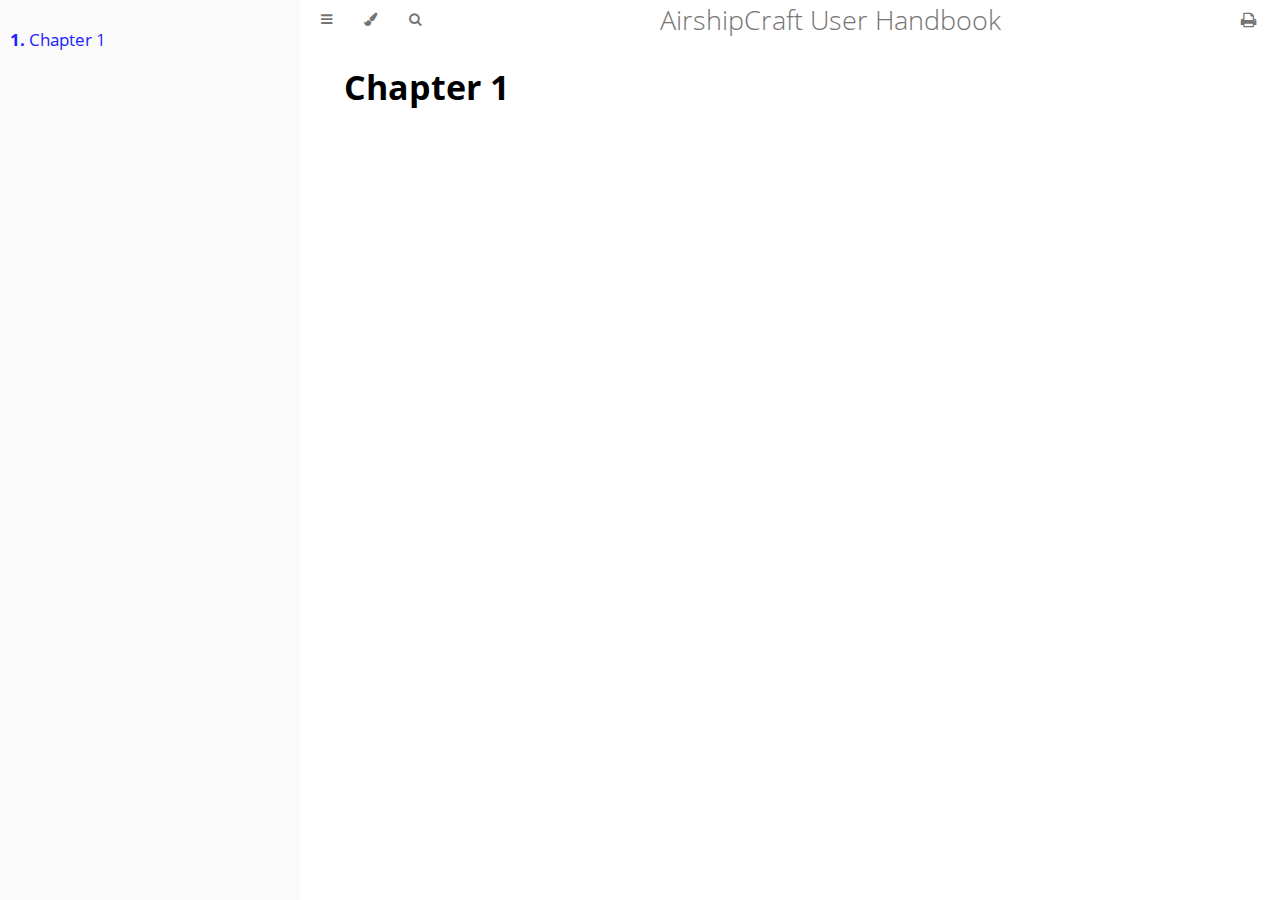
==== book/index.html @ 311da5c6 "init" ====
<!DOCTYPE HTML>
<html lang="en" class="sidebar-visible no-js light">
    <head>
        <!-- Book generated using mdBook -->
        <meta charset="UTF-8">
        <title>Chapter 1 - AirshipCraft User Handbook</title>


        <!-- Custom HTML head -->
        
        <meta name="description" content="">
        <meta name="viewport" content="width=device-width, initial-scale=1">
        <meta name="theme-color" content="#ffffff" />

        <link rel="icon" href="favicon.svg">
        <link rel="shortcut icon" href="favicon.png">
        <link rel="stylesheet" href="css/variables.css">
        <link rel="stylesheet" href="css/general.css">
        <link rel="stylesheet" href="css/chrome.css">
        <link rel="stylesheet" href="css/print.css" media="print">

        <!-- Fonts -->
        <link rel="stylesheet" href="FontAwesome/css/font-awesome.css">
        <link rel="stylesheet" href="fonts/fonts.css">

        <!-- Highlight.js Stylesheets -->
        <link rel="stylesheet" href="highlight.css">
        <link rel="stylesheet" href="tomorrow-night.css">
        <link rel="stylesheet" href="ayu-highlight.css">

        <!-- Custom theme stylesheets -->
        <link rel="stylesheet" href="theme/pagetoc.css">

    </head>
    <body>
        <!-- Provide site root to javascript -->
        <script>
            var path_to_root = "";
            var default_theme = window.matchMedia("(prefers-color-scheme: dark)").matches ? "navy" : "light";
        </script>

        <!-- Work around some values being stored in localStorage wrapped in quotes -->
        <script>
            try {
                var theme = localStorage.getItem('mdbook-theme');
                var sidebar = localStorage.getItem('mdbook-sidebar');

                if (theme.startsWith('"') && theme.endsWith('"')) {
                    localStorage.setItem('mdbook-theme', theme.slice(1, theme.length - 1));
                }

                if (sidebar.startsWith('"') && sidebar.endsWith('"')) {
                    localStorage.setItem('mdbook-sidebar', sidebar.slice(1, sidebar.length - 1));
                }
            } catch (e) { }
        </script>

        <!-- Set the theme before any content is loaded, prevents flash -->
        <script>
            var theme;
            try { theme = localStorage.getItem('mdbook-theme'); } catch(e) { }
            if (theme === null || theme === undefined) { theme = default_theme; }
            var html = document.querySelector('html');
            html.classList.remove('no-js')
            html.classList.remove('light')
            html.classList.add(theme);
            html.classList.add('js');
        </script>

        <!-- Hide / unhide sidebar before it is displayed -->
        <script>
            var html = document.querySelector('html');
            var sidebar = 'hidden';
            if (document.body.clientWidth >= 1080) {
                try { sidebar = localStorage.getItem('mdbook-sidebar'); } catch(e) { }
                sidebar = sidebar || 'visible';
            }
            html.classList.remove('sidebar-visible');
            html.classList.add("sidebar-" + sidebar);
        </script>

        <nav id="sidebar" class="sidebar" aria-label="Table of contents">
            <div class="sidebar-scrollbox">
                <ol class="chapter"><li class="chapter-item expanded "><a href="chapter_1.html" class="active"><strong aria-hidden="true">1.</strong> Chapter 1</a></li></ol>
            </div>
            <div id="sidebar-resize-handle" class="sidebar-resize-handle"></div>
        </nav>

        <div id="page-wrapper" class="page-wrapper">

            <div class="page">
                                <div id="menu-bar-hover-placeholder"></div>
                <div id="menu-bar" class="menu-bar sticky bordered">
                    <div class="left-buttons">
                        <button id="sidebar-toggle" class="icon-button" type="button" title="Toggle Table of Contents" aria-label="Toggle Table of Contents" aria-controls="sidebar">
                            <i class="fa fa-bars"></i>
                        </button>
                        <button id="theme-toggle" class="icon-button" type="button" title="Change theme" aria-label="Change theme" aria-haspopup="true" aria-expanded="false" aria-controls="theme-list">
                            <i class="fa fa-paint-brush"></i>
                        </button>
                        <ul id="theme-list" class="theme-popup" aria-label="Themes" role="menu">
                            <li role="none"><button role="menuitem" class="theme" id="light">Light</button></li>
                            <li role="none"><button role="menuitem" class="theme" id="rust">Rust</button></li>
                            <li role="none"><button role="menuitem" class="theme" id="coal">Coal</button></li>
                            <li role="none"><button role="menuitem" class="theme" id="navy">Navy</button></li>
                            <li role="none"><button role="menuitem" class="theme" id="ayu">Ayu</button></li>
                        </ul>
                        <button id="search-toggle" class="icon-button" type="button" title="Search. (Shortkey: s)" aria-label="Toggle Searchbar" aria-expanded="false" aria-keyshortcuts="S" aria-controls="searchbar">
                            <i class="fa fa-search"></i>
                        </button>
                    </div>

                    <h1 class="menu-title">AirshipCraft User Handbook</h1>

                    <div class="right-buttons">
                        <a href="print.html" title="Print this book" aria-label="Print this book">
                            <i id="print-button" class="fa fa-print"></i>
                        </a>

                    </div>
                </div>

                <div id="search-wrapper" class="hidden">
                    <form id="searchbar-outer" class="searchbar-outer">
                        <input type="search" id="searchbar" name="searchbar" placeholder="Search this book ..." aria-controls="searchresults-outer" aria-describedby="searchresults-header">
                    </form>
                    <div id="searchresults-outer" class="searchresults-outer hidden">
                        <div id="searchresults-header" class="searchresults-header"></div>
                        <ul id="searchresults">
                        </ul>
                    </div>
                </div>

                <!-- Apply ARIA attributes after the sidebar and the sidebar toggle button are added to the DOM -->
                <script>
                    document.getElementById('sidebar-toggle').setAttribute('aria-expanded', sidebar === 'visible');
                    document.getElementById('sidebar').setAttribute('aria-hidden', sidebar !== 'visible');
                    Array.from(document.querySelectorAll('#sidebar a')).forEach(function(link) {
                        link.setAttribute('tabIndex', sidebar === 'visible' ? 0 : -1);
                    });
                </script>

                <div id="content" class="content">
                    <main>
                        <!-- Page table of contents -->
                        <div class="sidetoc"><nav class="pagetoc"></nav></div>

                        <h1 id="chapter-1"><a class="header" href="#chapter-1">Chapter 1</a></h1>

                    </main>

                    <nav class="nav-wrapper" aria-label="Page navigation">
                        <!-- Mobile navigation buttons -->


                        <div style="clear: both"></div>
                    </nav>
                </div>
            </div>

            <nav class="nav-wide-wrapper" aria-label="Page navigation">

            </nav>

        </div>




        <script>
            window.playground_copyable = true;
        </script>


        <script src="elasticlunr.min.js"></script>
        <script src="mark.min.js"></script>
        <script src="searcher.js"></script>

        <script src="clipboard.min.js"></script>
        <script src="highlight.js"></script>
        <script src="book.js"></script>

        <!-- Custom JS scripts -->
        <script src="theme/pagetoc.js"></script>


    </body>
</html>
---- book/css/variables.css ----
/* Globals */

:root {
    --sidebar-width: 300px;
    --page-padding: 15px;
    --content-max-width: 82%;
    --menu-bar-height: 40px;
    --mono-font: "Source Code Pro", Consolas, "Ubuntu Mono", Menlo, "DejaVu Sans Mono", monospace, monospace;
    --code-font-size: 0.875em /* please adjust the ace font size accordingly in editor.js */
    --pagetoc-width: 13%;
    --pagetoc-fontsize: 14.5px;
}

@media only screen and (max-width:1439px) {
 :root{
    --content-max-width: 98%;
  }
}

@media only screen and (max-width:1439px) {
 :root{
    --content-max-width: 98%;
  }
}

/* Themes */

.ayu {
    --bg: hsl(210, 25%, 8%);
    --fg: #c5c5c5;

    --sidebar-bg: #14191f;
    --sidebar-fg: #c8c9db;
    --sidebar-non-existant: #5c6773;
    --sidebar-active: #ffb454;
    --sidebar-spacer: #2d334f;

    --scrollbar: var(--sidebar-fg);

    --icons: #737480;
    --icons-hover: #b7b9cc;

    --links: #0096cf;

    --inline-code-color: #ffb454;

    --theme-popup-bg: #14191f;
    --theme-popup-border: #5c6773;
    --theme-hover: #191f26;

    --quote-bg: hsl(226, 15%, 17%);
    --quote-border: hsl(226, 15%, 22%);

    --table-border-color: hsl(210, 25%, 13%);
    --table-header-bg: hsl(210, 25%, 28%);
    --table-alternate-bg: hsl(210, 25%, 11%);

    --searchbar-border-color: #848484;
    --searchbar-bg: #424242;
    --searchbar-fg: #fff;
    --searchbar-shadow-color: #d4c89f;
    --searchresults-header-fg: #666;
    --searchresults-border-color: #888;
    --searchresults-li-bg: #252932;
    --search-mark-bg: #e3b171;
}

.coal {
    --bg: hsl(200, 7%, 8%);
    --fg: #98a3ad;

    --sidebar-bg: #292c2f;
    --sidebar-fg: #a1adb8;
    --sidebar-non-existant: #505254;
    --sidebar-active: #3473ad;
    --sidebar-spacer: #393939;

    --scrollbar: var(--sidebar-fg);

    --icons: #43484d;
    --icons-hover: #b3c0cc;

    --links: #2b79a2;

    --inline-code-color: #ffb454;

    --theme-popup-bg: #141617;
    --theme-popup-border: #43484d;
    --theme-hover: #1f2124;

    --quote-bg: hsl(234, 21%, 18%);
    --quote-border: hsl(234, 21%, 23%);

    --table-border-color: hsl(200, 7%, 13%);
    --table-header-bg: hsl(200, 7%, 28%);
    --table-alternate-bg: hsl(200, 7%, 11%);

    --searchbar-border-color: #aaa;
    --searchbar-bg: #b7b7b7;
    --searchbar-fg: #000;
    --searchbar-shadow-color: #aaa;
    --searchresults-header-fg: #666;
    --searchresults-border-color: #98a3ad;
    --searchresults-li-bg: #2b2b2f;
    --search-mark-bg: #355c7d;
}

.light {
    --bg: hsl(0, 0%, 100%);
    --fg: hsl(0, 0%, 0%);

    --sidebar-bg: #fafafa;
    --sidebar-fg: hsl(0, 0%, 0%);
    --sidebar-non-existant: #aaaaaa;
    --sidebar-active: #1f1fff;
    --sidebar-spacer: #f4f4f4;

    --scrollbar: #8F8F8F;

    --icons: #747474;
    --icons-hover: #000000;

    --links: #1f1fff;

    --inline-code-color: #F42C4C;

    --theme-popup-bg: #fafafa;
    --theme-popup-border: #cccccc;
    --theme-hover: #e6e6e6;

    --quote-bg: hsl(197, 37%, 96%);
    --quote-border: hsl(197, 37%, 91%);

    --table-border-color: hsl(0, 0%, 95%);
    --table-header-bg: hsl(0, 0%, 80%);
    --table-alternate-bg: hsl(0, 0%, 97%);

    --searchbar-border-color: #aaa;
    --searchbar-bg: #fafafa;
    --searchbar-fg: #000;
    --searchbar-shadow-color: #aaa;
    --searchresults-header-fg: #666;
    --searchresults-border-color: #888;
    --searchresults-li-bg: #e4f2fe;
    --search-mark-bg: #a2cff5;
}

.navy {
    --bg: hsl(226, 23%, 11%);
    --fg: #bcbdd0;

    --sidebar-bg: #282d3f;
    --sidebar-fg: #c8c9db;
    --sidebar-non-existant: #505274;
    --sidebar-active: #2b79a2;
    --sidebar-spacer: #2d334f;

    --scrollbar: var(--sidebar-fg);

    --icons: #737480;
    --icons-hover: #b7b9cc;

    --links: #2b79a2;

    --inline-code-color: #ffb454;

    --theme-popup-bg: #161923;
    --theme-popup-border: #737480;
    --theme-hover: #282e40;

    --quote-bg: hsl(226, 15%, 17%);
    --quote-border: hsl(226, 15%, 22%);

    --table-border-color: hsl(226, 23%, 16%);
    --table-header-bg: hsl(226, 23%, 31%);
    --table-alternate-bg: hsl(226, 23%, 14%);

    --searchbar-border-color: #aaa;
    --searchbar-bg: #aeaec6;
    --searchbar-fg: #000;
    --searchbar-shadow-color: #aaa;
    --searchresults-header-fg: #5f5f71;
    --searchresults-border-color: #5c5c68;
    --searchresults-li-bg: #242430;
    --search-mark-bg: #a2cff5;
}

.rust {
    --bg: hsl(60, 9%, 87%);
    --fg: #262625;

    --sidebar-bg: #3b2e2a;
    --sidebar-fg: #c8c9db;
    --sidebar-non-existant: #505254;
    --sidebar-active: #e69f67;
    --sidebar-spacer: #45373a;

    --scrollbar: var(--sidebar-fg);

    --icons: #737480;
    --icons-hover: #262625;

    --links: #1f1fff;

    --inline-code-color: #F42C4C;

    --theme-popup-bg: #e1e1db;
    --theme-popup-border: #b38f6b;
    --theme-hover: #99908a;

    --quote-bg: hsl(60, 5%, 75%);
    --quote-border: hsl(60, 5%, 70%);

    --table-border-color: hsl(60, 9%, 82%);
    --table-header-bg: #b3a497;
    --table-alternate-bg: hsl(60, 9%, 84%);

    --searchbar-border-color: #aaa;
    --searchbar-bg: #fafafa;
    --searchbar-fg: #000;
    --searchbar-shadow-color: #aaa;
    --searchresults-header-fg: #666;
    --searchresults-border-color: #888;
    --searchresults-li-bg: #dec2a2;
    --search-mark-bg: #e69f67;
}

@media (prefers-color-scheme: dark) {
    .light.no-js {
        --bg: hsl(200, 7%, 8%);
        --fg: #98a3ad;

        --sidebar-bg: #292c2f;
        --sidebar-fg: #a1adb8;
        --sidebar-non-existant: #505254;
        --sidebar-active: #3473ad;
        --sidebar-spacer: #393939;

        --scrollbar: var(--sidebar-fg);

        --icons: #43484d;
        --icons-hover: #b3c0cc;

        --links: #2b79a2;

        --inline-code-color: #c5c8c6;

        --theme-popup-bg: #141617;
        --theme-popup-border: #43484d;
        --theme-hover: #1f2124;

        --quote-bg: hsl(234, 21%, 18%);
        --quote-border: hsl(234, 21%, 23%);

        --table-border-color: hsl(200, 7%, 13%);
        --table-header-bg: hsl(200, 7%, 28%);
        --table-alternate-bg: hsl(200, 7%, 11%);

        --searchbar-border-color: #aaa;
        --searchbar-bg: #b7b7b7;
        --searchbar-fg: #000;
        --searchbar-shadow-color: #aaa;
        --searchresults-header-fg: #666;
        --searchresults-border-color: #98a3ad;
        --searchresults-li-bg: #2b2b2f;
        --search-mark-bg: #355c7d;
    }
}
---- book/css/general.css ----
/* Base styles and content styles */

@import 'variables.css';

:root {
    /* Browser default font-size is 16px, this way 1 rem = 10px */
    font-size: 70%;
}

html {
    font-family: "Open Sans", sans-serif;
    color: var(--fg);
    background-color: var(--bg);
    text-size-adjust: none;
    -webkit-text-size-adjust: none;
}

body {
    margin: 0;
    font-size: 1.5rem;
    overflow-x: hidden;
}

code {
    font-family: var(--mono-font) !important;
    font-size: 0.9em;
}

/* make long words/inline code not x overflow */
main {
    overflow-wrap: break-word;
}

/* make wide tables scroll if they overflow */
.table-wrapper {
    overflow-x: auto;
}

/* Don't change font size in headers. */
h1 code, h2 code, h3 code, h4 code, h5 code, h6 code {
    font-size: unset;
}

.left { float: left; }
.right { float: right; }
.boring { opacity: 0.6; }
.hide-boring .boring { display: none; }
.hidden { display: none !important; }

h2, h3 { margin-top: 2.5em; }
h4, h5 { margin-top: 2em; }

.header + .header h3,
.header + .header h4,
.header + .header h5 {
    margin-top: 1em;
}

h1:target::before,
h2:target::before,
h3:target::before,
h4:target::before,
h5:target::before,
h6:target::before {
    display: inline-block;
    content: "»";
    margin-left: -30px;
    width: 30px;
}

/* This is broken on Safari as of version 14, but is fixed
   in Safari Technology Preview 117 which I think will be Safari 14.2.
   https://bugs.webkit.org/show_bug.cgi?id=218076
*/
:target {
    scroll-margin-top: calc(var(--menu-bar-height) + 0.5em);
}

.page {
    outline: 0;
    padding: 0 var(--page-padding);
    margin-top: calc(0px - var(--menu-bar-height)); /* Compensate for the #menu-bar-hover-placeholder */
}
.page-wrapper {
    box-sizing: border-box;
}
.js:not(.sidebar-resizing) .page-wrapper {
    transition: margin-left 0.3s ease, transform 0.3s ease; /* Animation: slide away */
}

.content {
    overflow-y: auto;
    padding: 0 10px;
}
.content main {
    margin-left: 2%;
    margin-right: 2%;
    max-width: var(--content-max-width);
}
.content p { line-height: 1.45em; }
.content ol { line-height: 1.45em; }
.content ul { line-height: 1.45em; }
.content a { text-decoration: none; }
.content a:hover { text-decoration: underline; }
.content img, .content video { max-width: 100%; }
.content .header:link,
.content .header:visited {
    color: var(--fg);
}
.content .header:link,
.content .header:visited:hover {
    text-decoration: none;
}

table {
    margin: 0 auto;
    border-collapse: collapse;
}
table td {
    padding: 3px 20px;
    border: 1px var(--table-border-color) solid;
}
table thead {
    background: var(--table-header-bg);
}
table thead td {
    font-weight: 700;
    border: none;
}
table thead th {
    padding: 3px 20px;
}
table thead tr {
    border: 1px var(--table-header-bg) solid;
}
/* Alternate background colors for rows */
table tbody tr:nth-child(2n) {
    background: var(--table-alternate-bg);
}


blockquote {
    margin: 20px 0;
    padding: 0 20px;
    color: var(--fg);
    background-color: var(--quote-bg);
    border-top: .1em solid var(--quote-border);
    border-bottom: .1em solid var(--quote-border);
}

kbd {
    background-color: var(--table-border-color);
    border-radius: 4px;
    border: solid 1px var(--theme-popup-border);
    box-shadow: inset 0 -1px 0 var(--theme-hover);
    display: inline-block;
    font-size: var(--code-font-size);
    font-family: var(--mono-font);
    line-height: 10px;
    padding: 4px 5px;
    vertical-align: middle;
}

:not(.footnote-definition) + .footnote-definition,
.footnote-definition + :not(.footnote-definition) {
    margin-top: 2em;
}
.footnote-definition {
    font-size: 0.9em;
    margin: 0.5em 0;
}
.footnote-definition p {
    display: inline;
}

.tooltiptext {
    position: absolute;
    visibility: hidden;
    color: #fff;
    background-color: #333;
    transform: translateX(-50%); /* Center by moving tooltip 50% of its width left */
    left: -8px; /* Half of the width of the icon */
    top: -35px;
    font-size: 0.8em;
    text-align: center;
    border-radius: 6px;
    padding: 5px 8px;
    margin: 5px;
    z-index: 1000;
}
.tooltipped .tooltiptext {
    visibility: visible;
}

.chapter li.part-title {
    color: var(--sidebar-fg);
    margin: 5px 0px;
    font-weight: bold;
}

.result-no-output {
    font-style: italic;
}
---- book/css/chrome.css ----
/* CSS for UI elements (a.k.a. chrome) */

@import 'variables.css';

::-webkit-scrollbar {
    background: var(--bg);
}
::-webkit-scrollbar-thumb {
    background: var(--scrollbar);
}
html {
    scrollbar-color: var(--scrollbar) var(--bg);
}
#searchresults a,
.content a:link,
a:visited,
a > .hljs {
    color: var(--links);
}

/* Menu Bar */

#menu-bar,
#menu-bar-hover-placeholder {
    z-index: 101;
    margin: auto calc(0px - var(--page-padding));
}
#menu-bar {
    position: relative;
    display: flex;
    flex-wrap: wrap;
    background-color: var(--bg);
    border-bottom-color: var(--bg);
    border-bottom-width: 1px;
    border-bottom-style: solid;
}
#menu-bar.sticky,
.js #menu-bar-hover-placeholder:hover + #menu-bar,
.js #menu-bar:hover,
.js.sidebar-visible #menu-bar {
    position: -webkit-sticky;
    position: sticky;
    top: 0 !important;
}
#menu-bar-hover-placeholder {
    position: sticky;
    position: -webkit-sticky;
    top: 0;
    height: var(--menu-bar-height);
}
#menu-bar.bordered {
    border-bottom-color: var(--table-border-color);
}
#menu-bar i, #menu-bar .icon-button {
    position: relative;
    padding: 0 8px;
    z-index: 10;
    line-height: var(--menu-bar-height);
    cursor: pointer;
    transition: color 0.5s;
}
@media only screen and (max-width: 420px) {
    #menu-bar i, #menu-bar .icon-button {
        padding: 0 5px;
    }
}

.icon-button {
    border: none;
    background: none;
    padding: 0;
    color: inherit;
}
.icon-button i {
    margin: 0;
}

.right-buttons {
    margin: 0 15px;
}
.right-buttons a {
    text-decoration: none;
}

.left-buttons {
    display: flex;
    margin: 0 5px;
}
.no-js .left-buttons {
    display: none;
}

.menu-title {
    display: inline-block;
    font-weight: 200;
    font-size: 2.4rem;
    line-height: var(--menu-bar-height);
    text-align: center;
    margin: 0;
    flex: 1;
    white-space: nowrap;
    overflow: hidden;
    text-overflow: ellipsis;
}
.js .menu-title {
    cursor: pointer;
}

.menu-bar,
.menu-bar:visited,
.nav-chapters,
.nav-chapters:visited,
.mobile-nav-chapters,
.mobile-nav-chapters:visited,
.menu-bar .icon-button,
.menu-bar a i {
    color: var(--icons);
}

.menu-bar i:hover,
.menu-bar .icon-button:hover,
.nav-chapters:hover,
.mobile-nav-chapters i:hover {
    color: var(--icons-hover);
}

/* Nav Icons */

.nav-chapters {
    font-size: 2.5em;
    text-align: center;
    text-decoration: none;

    position: fixed;
    top: 0;
    bottom: 0;
    margin: 0;
    max-width: auto;
    min-width: auto;

    display: flex;
    justify-content: center;
    align-content: center;
    flex-direction: column;

    transition: color 0.5s, background-color 0.5s;
}

.nav-chapters:hover {
    text-decoration: none;
    background-color: var(--theme-hover);
    transition: background-color 0.15s, color 0.15s;
}

.nav-wrapper {
    margin-top: 50px;
    display: none;
}

.mobile-nav-chapters {
    font-size: 2.5em;
    text-align: center;
    text-decoration: none;
    width: 90px;
    border-radius: 5px;
    background-color: var(--sidebar-bg);
}

.previous {
    float: left;
}

.next {
    float: right;
    right: var(--page-padding);
}

@media only screen and (max-width: 1080px) {
    .nav-wide-wrapper { display: none; }
    .nav-wrapper { display: block; }
}

@media only screen and (max-width: 1380px) {
    .sidebar-visible .nav-wide-wrapper { display: none; }
    .sidebar-visible .nav-wrapper { display: block; }
}

/* Inline code */

:not(pre) > .hljs {
    display: inline;
    padding: 0.1em 0.3em;
    border-radius: 3px;
}

:not(pre):not(a) > .hljs {
    color: var(--inline-code-color);
    overflow-x: initial;
}

a:hover > .hljs {
    text-decoration: underline;
}

pre {
    position: relative;
}
pre > .buttons {
    position: absolute;
    z-index: 100;
    right: 0px;
    top: 2px;
    margin: 0px;
    padding: 2px 0px;

    color: var(--sidebar-fg);
    cursor: pointer;
    visibility: hidden;
    opacity: 0;
    transition: visibility 0.1s linear, opacity 0.1s linear;
}
pre:hover > .buttons {
    visibility: visible;
    opacity: 1
}
pre > .buttons :hover {
    color: var(--sidebar-active);
    border-color: var(--icons-hover);
    background-color: var(--theme-hover);
}
pre > .buttons i {
    margin-left: 8px;
}
pre > .buttons button {
    cursor: inherit;
    margin: 0px 5px;
    padding: 3px 5px;
    font-size: 14px;

    border-style: solid;
    border-width: 1px;
    border-radius: 4px;
    border-color: var(--icons);
    background-color: var(--theme-popup-bg);
    transition: 100ms;
    transition-property: color,border-color,background-color;
    color: var(--icons);
}
@media (pointer: coarse) {
    pre > .buttons button {
        /* On mobile, make it easier to tap buttons. */
        padding: 0.3rem 1rem;
    }
}
pre > code {
    padding: 1rem;
}

/* FIXME: ACE editors overlap their buttons because ACE does absolute
   positioning within the code block which breaks padding. The only solution I
   can think of is to move the padding to the outer pre tag (or insert a div
   wrapper), but that would require fixing a whole bunch of CSS rules.
*/
.hljs.ace_editor {
  padding: 0rem 0rem;
}

pre > .result {
    margin-top: 10px;
}

/* Search */

#searchresults a {
    text-decoration: none;
}

mark {
    border-radius: 2px;
    padding: 0 3px 1px 3px;
    margin: 0 -3px -1px -3px;
    background-color: var(--search-mark-bg);
    transition: background-color 300ms linear;
    cursor: pointer;
}

mark.fade-out {
    background-color: rgba(0,0,0,0) !important;
    cursor: auto;
}

.searchbar-outer {
    margin-left: auto;
    margin-right: auto;
    max-width: var(--content-max-width);
}

#searchbar {
    width: 100%;
    margin: 5px auto 0px auto;
    padding: 10px 16px;
    transition: box-shadow 300ms ease-in-out;
    border: 1px solid var(--searchbar-border-color);
    border-radius: 3px;
    background-color: var(--searchbar-bg);
    color: var(--searchbar-fg);
}
#searchbar:focus,
#searchbar.active {
    box-shadow: 0 0 3px var(--searchbar-shadow-color);
}

.searchresults-header {
    font-weight: bold;
    font-size: 1em;
    padding: 18px 0 0 5px;
    color: var(--searchresults-header-fg);
}

.searchresults-outer {
    margin-left: auto;
    margin-right: auto;
    max-width: var(--content-max-width);
    border-bottom: 1px dashed var(--searchresults-border-color);
}

ul#searchresults {
    list-style: none;
    padding-left: 20px;
}
ul#searchresults li {
    margin: 10px 0px;
    padding: 2px;
    border-radius: 2px;
}
ul#searchresults li.focus {
    background-color: var(--searchresults-li-bg);
}
ul#searchresults span.teaser {
    display: block;
    clear: both;
    margin: 5px 0 0 20px;
    font-size: 0.8em;
}
ul#searchresults span.teaser em {
    font-weight: bold;
    font-style: normal;
}

/* Sidebar */

.sidebar {
    position: fixed;
    left: 0;
    top: 0;
    bottom: 0;
    width: var(--sidebar-width);
    font-size: 1em;
    box-sizing: border-box;
    -webkit-overflow-scrolling: touch;
    overscroll-behavior-y: contain;
    background-color: var(--sidebar-bg);
    color: var(--sidebar-fg);
}
.sidebar-resizing {
    -moz-user-select: none;
    -webkit-user-select: none;
    -ms-user-select: none;
    user-select: none;
}
.js:not(.sidebar-resizing) .sidebar {
    transition: transform 0.3s; /* Animation: slide away */
}
.sidebar code {
    line-height: 2em;
}
.sidebar .sidebar-scrollbox {
    overflow-y: auto;
    position: absolute;
    top: 0;
    bottom: 0;
    left: 0;
    right: 0;
    padding: 10px 10px;
}
.sidebar .sidebar-resize-handle {
    position: absolute;
    cursor: col-resize;
    width: 0;
    right: 0;
    top: 0;
    bottom: 0;
}
.js .sidebar .sidebar-resize-handle {
    cursor: col-resize;
    width: 5px;
}
.sidebar-hidden .sidebar {
    transform: translateX(calc(0px - var(--sidebar-width)));
}
.sidebar::-webkit-scrollbar {
    background: var(--sidebar-bg);
}
.sidebar::-webkit-scrollbar-thumb {
    background: var(--scrollbar);
}

.sidebar-visible .page-wrapper {
    transform: translateX(var(--sidebar-width));
}
@media only screen and (min-width: 620px) {
    .sidebar-visible .page-wrapper {
        transform: none;
        margin-left: var(--sidebar-width);
    }
}

.chapter {
    list-style: none outside none;
    padding-left: 0;
    line-height: 2em;
}

.chapter ol {
    width: 100%;
}

.chapter li {
    display: flex;
    color: var(--sidebar-non-existant);
}
.chapter li a {
    display: block;
    padding: 0;
    text-decoration: none;
    color: var(--sidebar-fg);
}

.chapter li a:hover {
    color: var(--sidebar-active);
}

.chapter li a.active {
    color: var(--sidebar-active);
}

.chapter li > a.toggle {
    cursor: pointer;
    display: block;
    margin-left: auto;
    padding: 0 10px;
    user-select: none;
    opacity: 0.68;
}

.chapter li > a.toggle div {
    transition: transform 0.5s;
}

/* collapse the section */
.chapter li:not(.expanded) + li > ol {
    display: none;
}

.chapter li.chapter-item {
    line-height: 1.5em;
    margin-top: 0.6em;
}

.chapter li.expanded > a.toggle div {
    transform: rotate(90deg);
}

.spacer {
    width: 100%;
    height: 3px;
    margin: 5px 0px;
}
.chapter .spacer {
    background-color: var(--sidebar-spacer);
}

@media (-moz-touch-enabled: 1), (pointer: coarse) {
    .chapter li a { padding: 5px 0; }
    .spacer { margin: 10px 0; }
}

.section {
    list-style: none outside none;
    padding-left: 20px;
    line-height: 1.5em;
}

/* Theme Menu Popup */

.theme-popup {
    position: absolute;
    left: 10px;
    top: var(--menu-bar-height);
    z-index: 1000;
    border-radius: 4px;
    font-size: 0.7em;
    color: var(--fg);
    background: var(--theme-popup-bg);
    border: 1px solid var(--theme-popup-border);
    margin: 0;
    padding: 0;
    list-style: none;
    display: none;
    /* Don't let the children's background extend past the rounded corners. */
    overflow: hidden;
}
.theme-popup .default {
    color: var(--icons);
}
.theme-popup .theme {
    width: 100%;
    border: 0;
    margin: 0;
    padding: 2px 20px;
    line-height: 25px;
    white-space: nowrap;
    text-align: left;
    cursor: pointer;
    color: inherit;
    background: inherit;
    font-size: inherit;
}
.theme-popup .theme:hover {
    background-color: var(--theme-hover);
}

.theme-selected::before {
    display: inline-block;
    content: "✓";
    margin-left: -14px;
    width: 14px;
}
---- book/css/print.css ----
#sidebar,
#menu-bar,
.nav-chapters,
.mobile-nav-chapters {
    display: none;
}

#page-wrapper.page-wrapper {
    transform: none;
    margin-left: 0px;
    overflow-y: initial;
}

#content {
    max-width: none;
    margin: 0;
    padding: 0;
}

.page {
    overflow-y: initial;
}

code {
    background-color: #666666;
    border-radius: 5px;

    /* Force background to be printed in Chrome */
    -webkit-print-color-adjust: exact;
}

pre > .buttons {
    z-index: 2;
}

a, a:visited, a:active, a:hover {
    color: #4183c4;
    text-decoration: none;
}

h1, h2, h3, h4, h5, h6 {
    page-break-inside: avoid;
    page-break-after: avoid;
}

pre, code {
    page-break-inside: avoid;
    white-space: pre-wrap;
}

.fa {
    display: none !important;
}
---- book/fonts/fonts.css ----
/* Open Sans is licensed under the Apache License, Version 2.0. See http://www.apache.org/licenses/LICENSE-2.0 */
/* Source Code Pro is under the Open Font License. See https://scripts.sil.org/cms/scripts/page.php?site_id=nrsi&id=OFL */

/* open-sans-300 - latin_vietnamese_latin-ext_greek-ext_greek_cyrillic-ext_cyrillic */
@font-face {
  font-family: 'Open Sans';
  font-style: normal;
  font-weight: 300;
  src: local('Open Sans Light'), local('OpenSans-Light'),
       url('open-sans-v17-all-charsets-300.woff2') format('woff2');
}

/* open-sans-300italic - latin_vietnamese_latin-ext_greek-ext_greek_cyrillic-ext_cyrillic */
@font-face {
  font-family: 'Open Sans';
  font-style: italic;
  font-weight: 300;
  src: local('Open Sans Light Italic'), local('OpenSans-LightItalic'),
       url('open-sans-v17-all-charsets-300italic.woff2') format('woff2');
}

/* open-sans-regular - latin_vietnamese_latin-ext_greek-ext_greek_cyrillic-ext_cyrillic */
@font-face {
  font-family: 'Open Sans';
  font-style: normal;
  font-weight: 400;
  src: local('Open Sans Regular'), local('OpenSans-Regular'),
       url('open-sans-v17-all-charsets-regular.woff2') format('woff2');
}

/* open-sans-italic - latin_vietnamese_latin-ext_greek-ext_greek_cyrillic-ext_cyrillic */
@font-face {
  font-family: 'Open Sans';
  font-style: italic;
  font-weight: 400;
  src: local('Open Sans Italic'), local('OpenSans-Italic'),
       url('open-sans-v17-all-charsets-italic.woff2') format('woff2');
}

/* open-sans-600 - latin_vietnamese_latin-ext_greek-ext_greek_cyrillic-ext_cyrillic */
@font-face {
  font-family: 'Open Sans';
  font-style: normal;
  font-weight: 600;
  src: local('Open Sans SemiBold'), local('OpenSans-SemiBold'),
       url('open-sans-v17-all-charsets-600.woff2') format('woff2');
}

/* open-sans-600italic - latin_vietnamese_latin-ext_greek-ext_greek_cyrillic-ext_cyrillic */
@font-face {
  font-family: 'Open Sans';
  font-style: italic;
  font-weight: 600;
  src: local('Open Sans SemiBold Italic'), local('OpenSans-SemiBoldItalic'),
       url('open-sans-v17-all-charsets-600italic.woff2') format('woff2');
}

/* open-sans-700 - latin_vietnamese_latin-ext_greek-ext_greek_cyrillic-ext_cyrillic */
@font-face {
  font-family: 'Open Sans';
  font-style: normal;
  font-weight: 700;
  src: local('Open Sans Bold'), local('OpenSans-Bold'),
       url('open-sans-v17-all-charsets-700.woff2') format('woff2');
}

/* open-sans-700italic - latin_vietnamese_latin-ext_greek-ext_greek_cyrillic-ext_cyrillic */
@font-face {
  font-family: 'Open Sans';
  font-style: italic;
  font-weight: 700;
  src: local('Open Sans Bold Italic'), local('OpenSans-BoldItalic'),
       url('open-sans-v17-all-charsets-700italic.woff2') format('woff2');
}

/* open-sans-800 - latin_vietnamese_latin-ext_greek-ext_greek_cyrillic-ext_cyrillic */
@font-face {
  font-family: 'Open Sans';
  font-style: normal;
  font-weight: 800;
  src: local('Open Sans ExtraBold'), local('OpenSans-ExtraBold'),
       url('open-sans-v17-all-charsets-800.woff2') format('woff2');
}

/* open-sans-800italic - latin_vietnamese_latin-ext_greek-ext_greek_cyrillic-ext_cyrillic */
@font-face {
  font-family: 'Open Sans';
  font-style: italic;
  font-weight: 800;
  src: local('Open Sans ExtraBold Italic'), local('OpenSans-ExtraBoldItalic'),
       url('open-sans-v17-all-charsets-800italic.woff2') format('woff2');
}

/* source-code-pro-500 - latin_vietnamese_latin-ext_greek_cyrillic-ext_cyrillic */
@font-face {
  font-family: 'Source Code Pro';
  font-style: normal;
  font-weight: 500;
  src: url('source-code-pro-v11-all-charsets-500.woff2') format('woff2');
}
---- book/highlight.css ----
/*
 * An increased contrast highlighting scheme loosely based on the
 * "Base16 Atelier Dune Light" theme by Bram de Haan
 * (http://atelierbram.github.io/syntax-highlighting/atelier-schemes/dune)
 * Original Base16 color scheme by Chris Kempson
 * (https://github.com/chriskempson/base16)
 */

/* Comment */
.hljs-comment,
.hljs-quote {
  color: #575757;
}

/* Red */
.hljs-variable,
.hljs-template-variable,
.hljs-attribute,
.hljs-tag,
.hljs-name,
.hljs-regexp,
.hljs-link,
.hljs-name,
.hljs-selector-id,
.hljs-selector-class {
  color: #d70025;
}

/* Orange */
.hljs-number,
.hljs-meta,
.hljs-built_in,
.hljs-builtin-name,
.hljs-literal,
.hljs-type,
.hljs-params {
  color: #b21e00;
}

/* Green */
.hljs-string,
.hljs-symbol,
.hljs-bullet {
  color: #008200;
}

/* Blue */
.hljs-title,
.hljs-section {
  color: #0030f2;
}

/* Purple */
.hljs-keyword,
.hljs-selector-tag {
  color: #9d00ec;
}

.hljs {
  display: block;
  overflow-x: auto;
  background: #f6f7f6;
  color: #000;
}

.hljs-emphasis {
  font-style: italic;
}

.hljs-strong {
  font-weight: bold;
}

.hljs-addition {
  color: #22863a;
  background-color: #f0fff4;
}

.hljs-deletion {
  color: #b31d28;
  background-color: #ffeef0;
}
---- book/tomorrow-night.css ----
/* Tomorrow Night Theme */
/* http://jmblog.github.com/color-themes-for-google-code-highlightjs */
/* Original theme - https://github.com/chriskempson/tomorrow-theme */
/* http://jmblog.github.com/color-themes-for-google-code-highlightjs */

/* Tomorrow Comment */
.hljs-comment {
  color: #969896;
}

/* Tomorrow Red */
.hljs-variable,
.hljs-attribute,
.hljs-tag,
.hljs-regexp,
.ruby .hljs-constant,
.xml .hljs-tag .hljs-title,
.xml .hljs-pi,
.xml .hljs-doctype,
.html .hljs-doctype,
.css .hljs-id,
.css .hljs-class,
.css .hljs-pseudo {
  color: #cc6666;
}

/* Tomorrow Orange */
.hljs-number,
.hljs-preprocessor,
.hljs-pragma,
.hljs-built_in,
.hljs-literal,
.hljs-params,
.hljs-constant {
  color: #de935f;
}

/* Tomorrow Yellow */
.ruby .hljs-class .hljs-title,
.css .hljs-rule .hljs-attribute {
  color: #f0c674;
}

/* Tomorrow Green */
.hljs-string,
.hljs-value,
.hljs-inheritance,
.hljs-header,
.hljs-name,
.ruby .hljs-symbol,
.xml .hljs-cdata {
  color: #b5bd68;
}

/* Tomorrow Aqua */
.hljs-title,
.css .hljs-hexcolor {
  color: #8abeb7;
}

/* Tomorrow Blue */
.hljs-function,
.python .hljs-decorator,
.python .hljs-title,
.ruby .hljs-function .hljs-title,
.ruby .hljs-title .hljs-keyword,
.perl .hljs-sub,
.javascript .hljs-title,
.coffeescript .hljs-title {
  color: #81a2be;
}

/* Tomorrow Purple */
.hljs-keyword,
.javascript .hljs-function {
  color: #b294bb;
}

.hljs {
  display: block;
  overflow-x: auto;
  background: #1d1f21;
  color: #c5c8c6;
}

.coffeescript .javascript,
.javascript .xml,
.tex .hljs-formula,
.xml .javascript,
.xml .vbscript,
.xml .css,
.xml .hljs-cdata {
  opacity: 0.5;
}

.hljs-addition {
  color: #718c00;
}

.hljs-deletion {
  color: #c82829;
}
---- book/ayu-highlight.css ----
/*
Based off of the Ayu theme
Original by Dempfi (https://github.com/dempfi/ayu)
*/

.hljs {
  display: block;
  overflow-x: auto;
  background: #191f26;
  color: #e6e1cf;
}

.hljs-comment,
.hljs-quote {
  color: #5c6773;
  font-style: italic;
}

.hljs-variable,
.hljs-template-variable,
.hljs-attribute,
.hljs-attr,
.hljs-regexp,
.hljs-link,
.hljs-selector-id,
.hljs-selector-class {
  color: #ff7733;
}

.hljs-number,
.hljs-meta,
.hljs-builtin-name,
.hljs-literal,
.hljs-type,
.hljs-params {
  color: #ffee99;
}

.hljs-string,
.hljs-bullet {
  color: #b8cc52;
}

.hljs-title,
.hljs-built_in,
.hljs-section {
  color: #ffb454;
}

.hljs-keyword,
.hljs-selector-tag,
.hljs-symbol {
  color: #ff7733;
}

.hljs-name {
    color: #36a3d9;
}

.hljs-tag {
    color: #00568d;
}

.hljs-emphasis {
  font-style: italic;
}

.hljs-strong {
  font-weight: bold;
}

.hljs-addition {
  color: #91b362;
}

.hljs-deletion {
  color: #d96c75;
}
---- book/theme/pagetoc.css ----
/* src: https://github.com/JorelAli/mdBook-pagetoc */

@media only screen and (max-width:1439px) {
    .sidetoc {
        display: none;
    }
}

@media only screen and (min-width:1440px) {
    main {
        position: relative;
    }
    .sidetoc {
        margin-left: auto;
        margin-right: auto;
        /* left: calc(90% + (var(--content-min-width))/4 - 110px); */
        left: 101%;
        position: absolute;
        font-size: var(--pagetoc-fontsize);
    }
    .pagetoc {
        position: fixed;
        width: var(--pagetoc-width);
    }
    .pagetoc a {
        border-left: 1px solid var(--sidebar-bg);
        /* color: var(--fg); */
        /* color: var(--sidebar-fg); */
        color: var(--links);
        display: block;
        padding-bottom: 5px;
        padding-top: 5px;
        padding-left: 10px;
        text-align: left;
        text-decoration: none;
        font-weight: normal;
        background: var(--sidebar-bg);
    }
    .pagetoc a:hover,
    .pagetoc a.active {
        background: var(--sidebar-bg);
        /* color: var(--sidebar-fg); */
        color: var(--sidebar-active);
        font-weight: bold;
        font-size: var(--pagetoc-fontsize);
    }
}
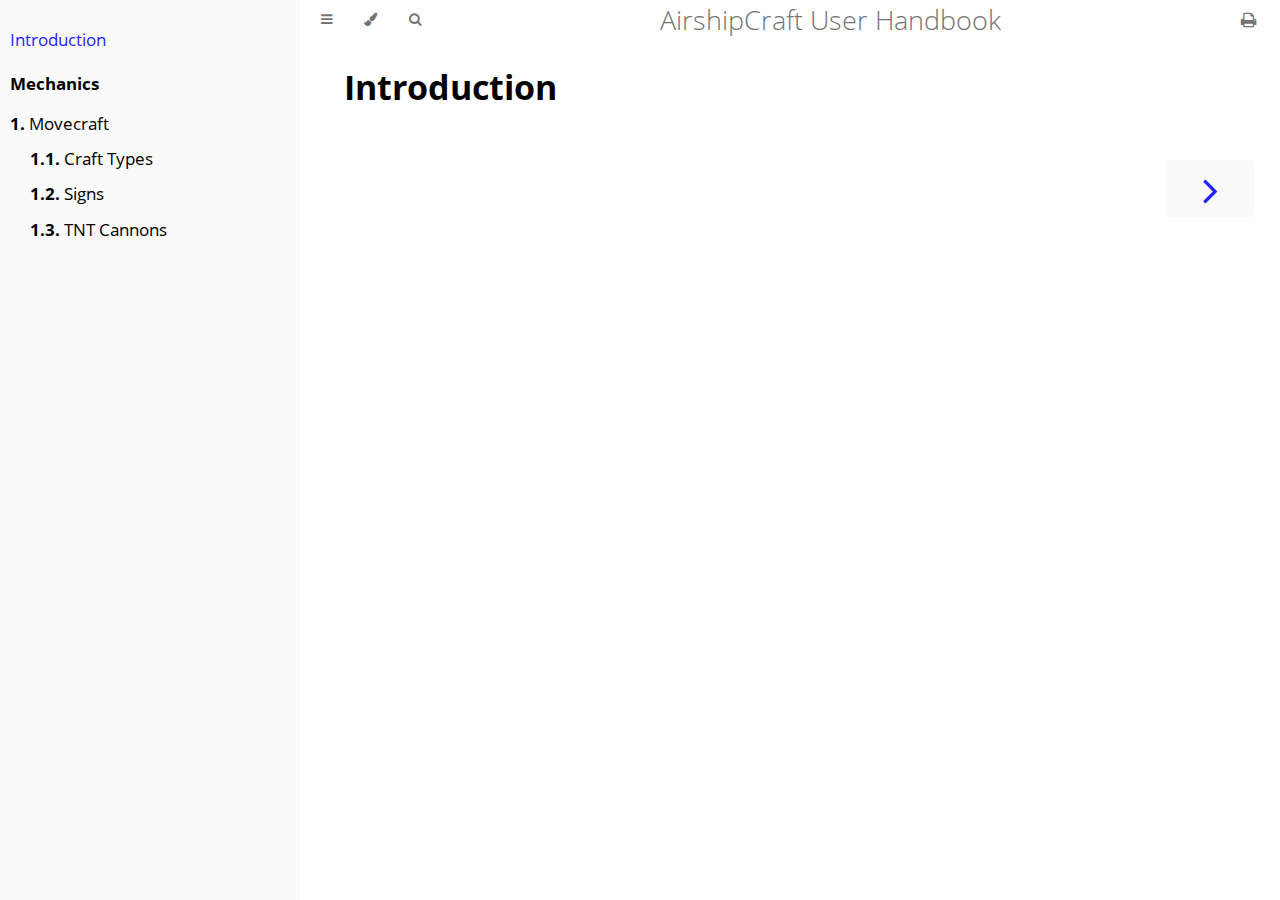
==== commit 64b000b7: "add movecraft section" ====
--- a/book/index.html
+++ b/book/index.html
@@ -3,7 +3,7 @@
     <head>
         <!-- Book generated using mdBook -->
         <meta charset="UTF-8">
-        <title>Chapter 1 - AirshipCraft User Handbook</title>
+        <title>Introduction - AirshipCraft User Handbook</title>
 
 
         <!-- Custom HTML head -->
@@ -81,7 +81,7 @@
 
         <nav id="sidebar" class="sidebar" aria-label="Table of contents">
             <div class="sidebar-scrollbox">
-                <ol class="chapter"><li class="chapter-item expanded "><a href="chapter_1.html" class="active"><strong aria-hidden="true">1.</strong> Chapter 1</a></li></ol>
+                <ol class="chapter"><li class="chapter-item expanded affix "><a href="index.html" class="active">Introduction</a></li><li class="chapter-item expanded affix "><li class="part-title">Mechanics</li><li class="chapter-item expanded "><a href="movecraft.html"><strong aria-hidden="true">1.</strong> Movecraft</a></li><li><ol class="section"><li class="chapter-item expanded "><a href="movecraft/craft-types.html"><strong aria-hidden="true">1.1.</strong> Craft Types</a></li><li class="chapter-item expanded "><a href="movecraft/signs.html"><strong aria-hidden="true">1.2.</strong> Signs</a></li><li class="chapter-item expanded "><a href="movecraft/tnt-cannons.html"><strong aria-hidden="true">1.3.</strong> TNT Cannons</a></li></ol></li></ol>
             </div>
             <div id="sidebar-resize-handle" class="sidebar-resize-handle"></div>
         </nav>
@@ -145,13 +145,16 @@
                         <!-- Page table of contents -->
                         <div class="sidetoc"><nav class="pagetoc"></nav></div>
 
-                        <h1 id="chapter-1"><a class="header" href="#chapter-1">Chapter 1</a></h1>
+                        <h1 id="introduction"><a class="header" href="#introduction">Introduction</a></h1>
 
                     </main>
 
                     <nav class="nav-wrapper" aria-label="Page navigation">
                         <!-- Mobile navigation buttons -->
 
+                            <a rel="next" href="movecraft.html" class="mobile-nav-chapters next" title="Next chapter" aria-label="Next chapter" aria-keyshortcuts="Right">
+                                <i class="fa fa-angle-right"></i>
+                            </a>
 
                         <div style="clear: both"></div>
                     </nav>
@@ -160,6 +163,9 @@
 
             <nav class="nav-wide-wrapper" aria-label="Page navigation">
 
+                    <a rel="next" href="movecraft.html" class="nav-chapters next" title="Next chapter" aria-label="Next chapter" aria-keyshortcuts="Right">
+                        <i class="fa fa-angle-right"></i>
+                    </a>
             </nav>
 
         </div>
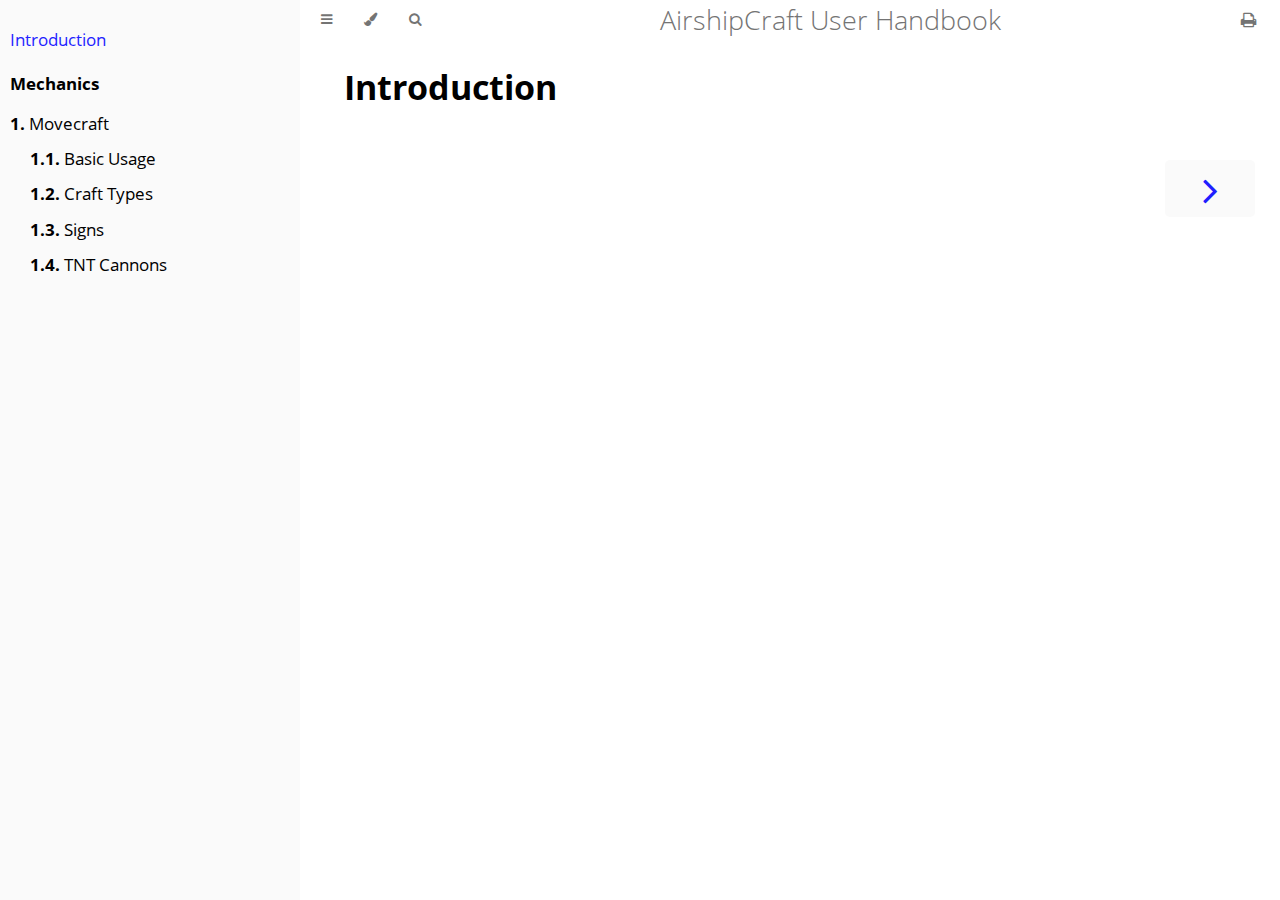
==== commit 7ae87cc3: "basic usage" ====
--- a/book/index.html
+++ b/book/index.html
@@ -81,7 +81,7 @@
 
         <nav id="sidebar" class="sidebar" aria-label="Table of contents">
             <div class="sidebar-scrollbox">
-                <ol class="chapter"><li class="chapter-item expanded affix "><a href="index.html" class="active">Introduction</a></li><li class="chapter-item expanded affix "><li class="part-title">Mechanics</li><li class="chapter-item expanded "><a href="movecraft.html"><strong aria-hidden="true">1.</strong> Movecraft</a></li><li><ol class="section"><li class="chapter-item expanded "><a href="movecraft/craft-types.html"><strong aria-hidden="true">1.1.</strong> Craft Types</a></li><li class="chapter-item expanded "><a href="movecraft/signs.html"><strong aria-hidden="true">1.2.</strong> Signs</a></li><li class="chapter-item expanded "><a href="movecraft/tnt-cannons.html"><strong aria-hidden="true">1.3.</strong> TNT Cannons</a></li></ol></li></ol>
+                <ol class="chapter"><li class="chapter-item expanded affix "><a href="index.html" class="active">Introduction</a></li><li class="chapter-item expanded affix "><li class="part-title">Mechanics</li><li class="chapter-item expanded "><a href="movecraft.html"><strong aria-hidden="true">1.</strong> Movecraft</a></li><li><ol class="section"><li class="chapter-item expanded "><a href="movecraft/usage.html"><strong aria-hidden="true">1.1.</strong> Basic Usage</a></li><li class="chapter-item expanded "><a href="movecraft/craft-types.html"><strong aria-hidden="true">1.2.</strong> Craft Types</a></li><li class="chapter-item expanded "><a href="movecraft/signs.html"><strong aria-hidden="true">1.3.</strong> Signs</a></li><li class="chapter-item expanded "><a href="movecraft/tnt-cannons.html"><strong aria-hidden="true">1.4.</strong> TNT Cannons</a></li></ol></li></ol>
             </div>
             <div id="sidebar-resize-handle" class="sidebar-resize-handle"></div>
         </nav>
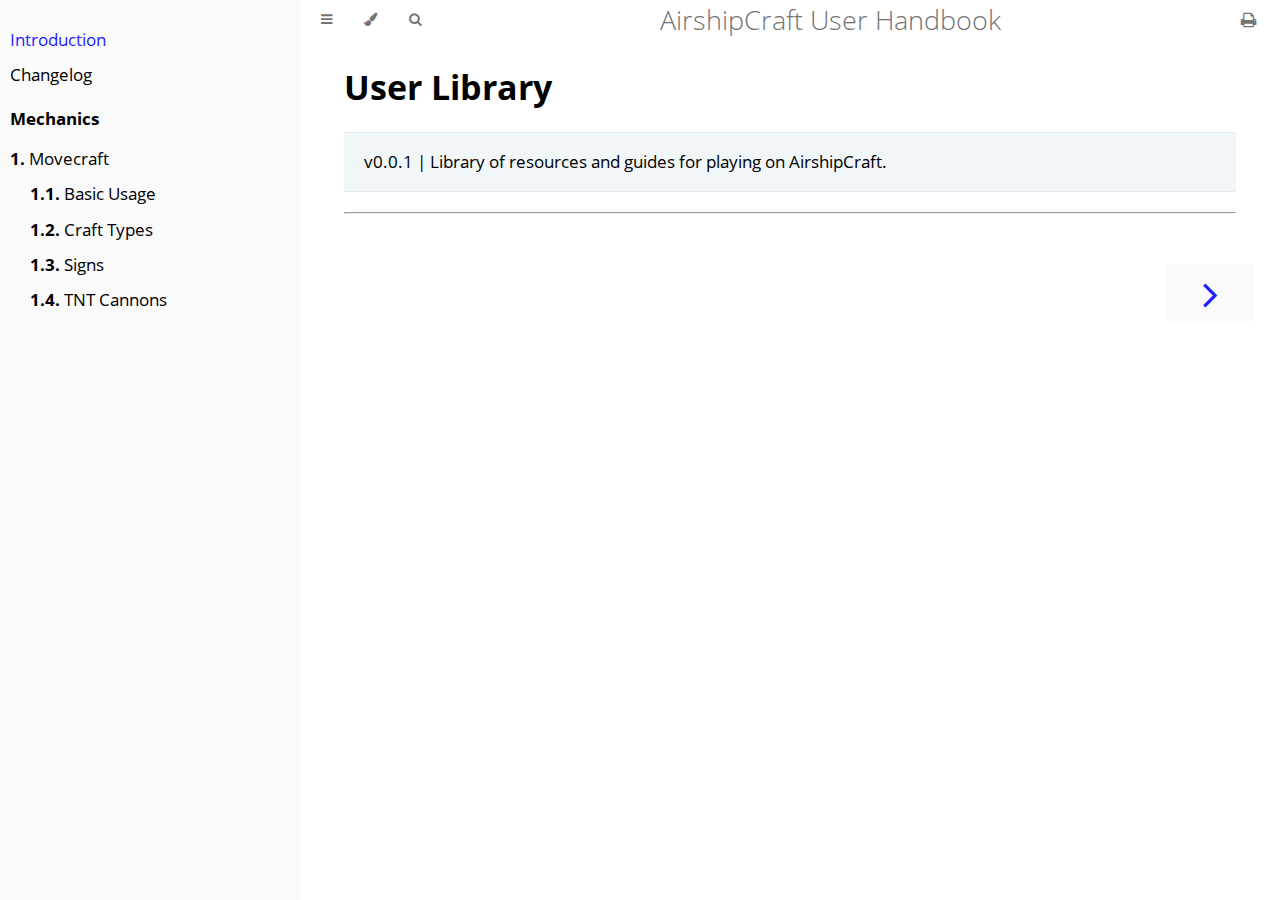
==== commit 32dab8b0: "chore: random stuff" ====
--- a/book/index.html
+++ b/book/index.html
@@ -81,7 +81,7 @@
 
         <nav id="sidebar" class="sidebar" aria-label="Table of contents">
             <div class="sidebar-scrollbox">
-                <ol class="chapter"><li class="chapter-item expanded affix "><a href="index.html" class="active">Introduction</a></li><li class="chapter-item expanded affix "><li class="part-title">Mechanics</li><li class="chapter-item expanded "><a href="movecraft.html"><strong aria-hidden="true">1.</strong> Movecraft</a></li><li><ol class="section"><li class="chapter-item expanded "><a href="movecraft/usage.html"><strong aria-hidden="true">1.1.</strong> Basic Usage</a></li><li class="chapter-item expanded "><a href="movecraft/craft-types.html"><strong aria-hidden="true">1.2.</strong> Craft Types</a></li><li class="chapter-item expanded "><a href="movecraft/signs.html"><strong aria-hidden="true">1.3.</strong> Signs</a></li><li class="chapter-item expanded "><a href="movecraft/tnt-cannons.html"><strong aria-hidden="true">1.4.</strong> TNT Cannons</a></li></ol></li></ol>
+                <ol class="chapter"><li class="chapter-item expanded affix "><a href="index.html" class="active">Introduction</a></li><li class="chapter-item expanded affix "><a href="CHANGELOG.html">Changelog</a></li><li class="chapter-item expanded affix "><li class="part-title">Mechanics</li><li class="chapter-item expanded "><a href="movecraft.html"><strong aria-hidden="true">1.</strong> Movecraft</a></li><li><ol class="section"><li class="chapter-item expanded "><a href="movecraft/usage.html"><strong aria-hidden="true">1.1.</strong> Basic Usage</a></li><li class="chapter-item expanded "><a href="movecraft/craft-types.html"><strong aria-hidden="true">1.2.</strong> Craft Types</a></li><li class="chapter-item expanded "><a href="movecraft/signs.html"><strong aria-hidden="true">1.3.</strong> Signs</a></li><li class="chapter-item expanded "><a href="movecraft/tnt-cannons.html"><strong aria-hidden="true">1.4.</strong> TNT Cannons</a></li></ol></li></ol>
             </div>
             <div id="sidebar-resize-handle" class="sidebar-resize-handle"></div>
         </nav>
@@ -145,14 +145,18 @@
                         <!-- Page table of contents -->
                         <div class="sidetoc"><nav class="pagetoc"></nav></div>
 
-                        <h1 id="introduction"><a class="header" href="#introduction">Introduction</a></h1>
+                        <h1 id="user-library"><a class="header" href="#user-library">User Library</a></h1>
+<blockquote>
+<p>v0.0.1 | Library of resources and guides for playing on AirshipCraft.</p>
+</blockquote>
+<hr />
 
                     </main>
 
                     <nav class="nav-wrapper" aria-label="Page navigation">
                         <!-- Mobile navigation buttons -->
 
-                            <a rel="next" href="movecraft.html" class="mobile-nav-chapters next" title="Next chapter" aria-label="Next chapter" aria-keyshortcuts="Right">
+                            <a rel="next" href="CHANGELOG.html" class="mobile-nav-chapters next" title="Next chapter" aria-label="Next chapter" aria-keyshortcuts="Right">
                                 <i class="fa fa-angle-right"></i>
                             </a>
 
@@ -163,7 +167,7 @@
 
             <nav class="nav-wide-wrapper" aria-label="Page navigation">
 
-                    <a rel="next" href="movecraft.html" class="nav-chapters next" title="Next chapter" aria-label="Next chapter" aria-keyshortcuts="Right">
+                    <a rel="next" href="CHANGELOG.html" class="nav-chapters next" title="Next chapter" aria-label="Next chapter" aria-keyshortcuts="Right">
                         <i class="fa fa-angle-right"></i>
                     </a>
             </nav>
